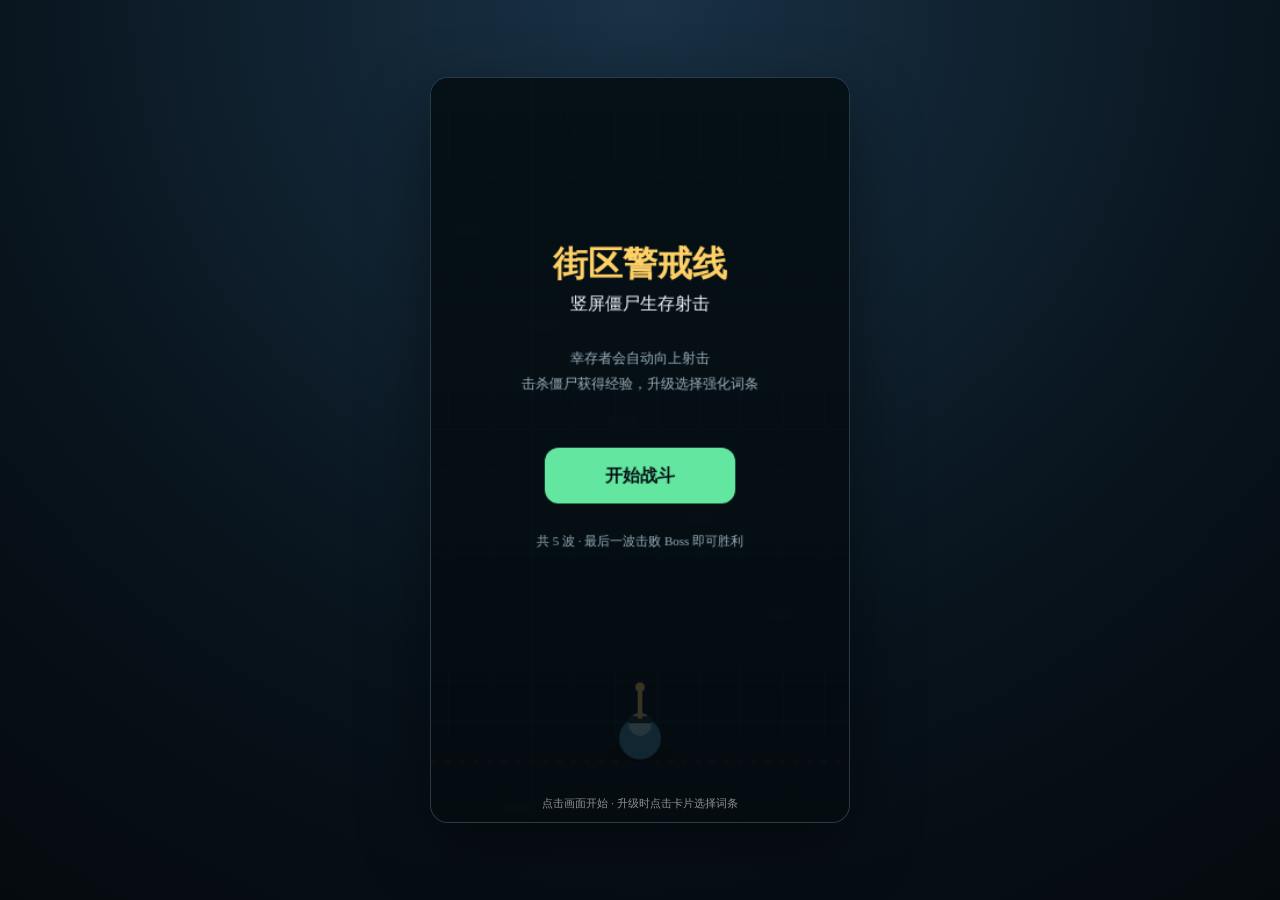
==== index.html @ 28d31ecd "feat: add playable zombie survival prototype" ====
<!doctype html>
<html lang="zh-CN">
<head>
  <meta charset="UTF-8" />
  <meta name="viewport" content="width=device-width, initial-scale=1, maximum-scale=1, user-scalable=no" />
  <title>街区警戒线 · 僵尸生存射击</title>
  <style>
    :root { color-scheme: dark; font-family: "Segoe UI", "Microsoft YaHei", sans-serif; }
    * { box-sizing: border-box; }
    body {
      margin: 0; min-height: 100vh; display: grid; place-items: center; overflow: hidden;
      background: radial-gradient(circle at 50% 0%, #193246 0%, #08131c 62%, #050a0e 100%);
      color: #f4f8fb;
    }
    #game-shell { position: relative; width: min(100vw, 56.25vh); height: min(100vh, 177.7778vw); max-width: 420px; max-height: 746px; }
    canvas { display: block; width: 100%; height: 100%; border: 1px solid rgba(255,255,255,.12); border-radius: 18px; background: #0b202c; box-shadow: 0 24px 70px rgba(0,0,0,.45); touch-action: none; }
    #start-hint { position: absolute; inset: auto 0 12px; text-align: center; color: rgba(255,255,255,.55); font-size: 11px; pointer-events: none; }
  </style>
</head>
<body>
  <main id="game-shell">
    <canvas id="game" width="360" height="640" aria-label="街区警戒线游戏画面"></canvas>
    <div id="start-hint">点击画面开始 · 升级时点击卡片选择词条</div>
  </main>
  <script>
    "use strict";
    const canvas = document.getElementById("game");
    const ctx = canvas.getContext("2d");
    const W = canvas.width, H = canvas.height;
    const TAU = Math.PI * 2;

    const COLORS = { bg: "#0b202c", text: "#f4f8fb", muted: "#9ab0bc", green: "#63e6a0", yellow: "#ffd166", red: "#ff6b6b", cyan: "#68d8ff", purple: "#c9a1ff" };
    const enemyInfo = {
      normal: { name: "普通僵尸", hp: 28, speed: 25, radius: 14, damage: 10, xp: 8, color: "#6eaa7b", accent: "#b1e4a0" },
      runner: { name: "快跑僵尸", hp: 16, speed: 52, radius: 11, damage: 7, xp: 7, color: "#e5a052", accent: "#ffe0a7" },
      bucket: { name: "铁桶僵尸", hp: 82, speed: 15, radius: 17, damage: 16, xp: 18, color: "#8290a2", accent: "#d6e0ea" },
      boss: { name: "尸潮领主", hp: 900, speed: 12, radius: 34, damage: 24, xp: 100, color: "#9d5264", accent: "#ffb0bc" }
    };

    const traits = [
      { id: "damage", name: "增伤", rarity: "普通", max: 5, icon: "✦", desc: "子弹伤害 +25%", apply: p => p.damage *= 1.25 },
      { id: "burst", name: "连发", rarity: "普通", max: 3, icon: "➤", desc: "每次多发射 1 枚子弹", apply: p => p.burst += 1 },
      { id: "firerate", name: "射速", rarity: "普通", max: 5, icon: "⚡", desc: "射击间隔 -15%", apply: p => p.fireInterval *= .85 },
      { id: "spread", name: "齐射", rarity: "稀有", max: 3, icon: "✣", desc: "左右各增加 1 条弹道", apply: p => p.spread += 1 },
      { id: "pierce", name: "穿透", rarity: "稀有", max: 4, icon: "↠", desc: "子弹额外穿透 1 个敌人", apply: p => p.pierce += 1 },
      { id: "caliber", name: "大口径", rarity: "稀有", max: 3, icon: "●", desc: "子弹更大，伤害 +15%", apply: p => { p.bulletRadius += 2; p.damage *= 1.15; } },
      { id: "crit", name: "暴击", rarity: "普通", max: 5, icon: "♦", desc: "暴击率 +12%", apply: p => p.crit += .12 },
      { id: "weakpoint", name: "弱点打击", rarity: "稀有", max: 3, icon: "☄", desc: "暴击伤害 +50%", apply: p => p.critDamage += .5 },
      { id: "burn", name: "燃烧弹", rarity: "稀有", max: 3, icon: "♨", desc: "命中后附加持续伤害", apply: p => p.burn += 1 },
      { id: "freeze", name: "冰冻弹", rarity: "稀有", max: 3, icon: "❄", desc: "命中后减速 12%", apply: p => p.freeze += .12 }
    ];

    const wavePlans = [
      { total: 12, interval: .72, mix: ["normal"] },
      { total: 18, interval: .65, mix: ["normal", "runner", "normal"] },
      { total: 20, interval: .62, mix: ["normal", "bucket", "runner"] },
      { total: 26, interval: .54, mix: ["normal", "runner", "bucket", "normal"] },
      { total: 28, interval: .5, mix: ["normal", "runner", "bucket", "runner"], boss: true }
    ];

    let state = "menu", lastTime = 0, raf = 0, upgradeCards = [], particles = [], texts = [];
    let player, bullets, enemies, game;

    function resetGame() {
      player = { x: W / 2, y: H - 76, maxHp: 100, hp: 100, damage: 18, fireInterval: .52, fireTimer: .05, burst: 0, spread: 0, pierce: 0, bulletRadius: 4, crit: .08, critDamage: 1.5, burn: 0, freeze: 0, level: 1, xp: 0, nextXp: 50, traits: {} };
      bullets = []; enemies = []; particles = []; texts = [];
      game = { elapsed: 0, wave: 1, spawnCount: 0, spawnTimer: .25, bossSpawned: false, wavePause: 0, kills: 0, message: "", messageTimer: 0 };
    }

    function startGame() { resetGame(); state = "playing"; document.getElementById("start-hint").style.display = "none"; }
    function restart() { startGame(); }

    function clamp(v, a, b) { return Math.max(a, Math.min(b, v)); }
    function rand(a, b) { return a + Math.random() * (b - a); }
    function choose(arr) { return arr[Math.floor(Math.random() * arr.length)]; }
    function formatTime(t) { const m = Math.floor(t / 60), s = Math.floor(t % 60); return `${String(m).padStart(2,"0")}:${String(s).padStart(2,"0")}`; }

    function spawnEnemy(type) {
      const info = enemyInfo[type];
      const e = { type, x: rand(22, W - 22), y: -info.radius - 8, hp: info.hp, maxHp: info.hp, slow: 0, burn: 0, hitFlash: 0, attackTimer: 0, phase: 0 };
      if (type === "boss") e.x = W / 2;
      enemies.push(e);
    }

    function spawnWaveEnemy() {
      const plan = wavePlans[game.wave - 1];
      if (!plan || game.spawnCount >= plan.total) return;
      const type = choose(plan.mix);
      spawnEnemy(type);
      game.spawnCount++;
      game.spawnTimer = plan.interval * rand(.7, 1.15);
    }

    function fire() {
      const count = 1 + player.burst, lanes = 1 + player.spread * 2;
      for (let b = 0; b < count; b++) {
        for (let lane = 0; lane < lanes; lane++) {
          const angle = lanes === 1 ? -Math.PI / 2 : -Math.PI / 2 + (lane - (lanes - 1) / 2) * .18;
          const critical = Math.random() < player.crit;
          bullets.push({ x: player.x + (b - (count - 1) / 2) * 8, y: player.y - 21, vx: Math.cos(angle) * 300, vy: Math.sin(angle) * 300, damage: player.damage * (critical ? player.critDamage : 1), critical, radius: player.bulletRadius, pierce: player.pierce });
        }
      }
      player.fireTimer = player.fireInterval;
      for (let i = 0; i < 3; i++) particles.push({ x: player.x + rand(-5,5), y: player.y - 25, vx: rand(-20,20), vy: rand(-65,-25), life: .18, maxLife: .18, color: COLORS.yellow, size: rand(2,4) });
    }

    function gainXp(amount) {
      if (player.level >= 10) return;
      player.xp += amount;
      while (player.xp >= player.nextXp && player.level < 10) {
        player.xp -= player.nextXp; player.level++; player.nextXp = Math.floor(player.nextXp * 1.22 + 10);
        state = "upgrade"; upgradeCards = rollTraits();
        break;
      }
    }

    function rollTraits() {
      const available = traits.filter(t => (player.traits[t.id] || 0) < t.max);
      const pool = available.slice();
      const cards = [];
      while (pool.length && cards.length < 3) cards.push(pool.splice(Math.floor(Math.random() * pool.length), 1)[0]);
      return cards;
    }

    function chooseTrait(index) {
      if (state !== "upgrade" || !upgradeCards[index]) return;
      const trait = upgradeCards[index];
      player.traits[trait.id] = (player.traits[trait.id] || 0) + 1;
      trait.apply(player);
      addText(player.x, player.y - 38, `${trait.name} Lv.${player.traits[trait.id]}`, COLORS.green);
      state = "playing";
    }

    function killEnemy(index) {
      const e = enemies[index], info = enemyInfo[e.type];
      game.kills++;
      gainXp(info.xp);
      addText(e.x, e.y, `+${info.xp} XP`, COLORS.yellow);
      burst(e.x, e.y, e.type === "boss" ? 24 : 8, info.accent);
      if (e.type === "boss") { state = "victory"; game.message = "街区安全"; }
      enemies.splice(index, 1);
    }

    function damageEnemy(e, amount, bullet) {
      e.hp -= amount; e.hitFlash = .08;
      if (player.burn) e.burn = Math.max(e.burn, 1.5 + player.burn * .4);
      if (player.freeze) e.slow = Math.max(e.slow, 1.2 + player.freeze * .25);
      addText(e.x + rand(-5,5), e.y - eInfoRadius(e), bullet.critical ? `${Math.ceil(amount)} 暴击` : `${Math.ceil(amount)}`, bullet.critical ? COLORS.yellow : COLORS.text);
    }
    function eInfoRadius(e) { return enemyInfo[e.type].radius; }

    function update(dt) {
      if (state !== "playing") return;
      game.elapsed += dt;
      if (game.messageTimer > 0) game.messageTimer -= dt;
      const plan = wavePlans[game.wave - 1];
      if (plan) {
        game.spawnTimer -= dt;
        if (game.spawnTimer <= 0) spawnWaveEnemy();
        if (plan.boss && !game.bossSpawned && game.spawnCount >= plan.total && enemies.filter(e => e.type !== "boss").length < 8) { spawnEnemy("boss"); game.bossSpawned = true; game.message = "尸潮领主出现！"; game.messageTimer = 2.6; }
      }
      player.fireTimer -= dt; if (player.fireTimer <= 0) fire();

      for (let i = bullets.length - 1; i >= 0; i--) {
        const b = bullets[i]; b.x += b.vx * dt; b.y += b.vy * dt;
        let removed = b.y < -20 || b.x < -20 || b.x > W + 20;
        for (let j = enemies.length - 1; j >= 0 && !removed; j--) {
          const e = enemies[j], r = enemyInfo[e.type].radius + b.radius;
          if ((b.x-e.x)**2 + (b.y-e.y)**2 < r*r) {
            damageEnemy(e, b.damage, b); b.pierce--;
            if (e.hp <= 0) killEnemy(j);
            if (b.pierce < 0) removed = true;
          }
        }
        if (removed) bullets.splice(i, 1);
      }

      for (let i = enemies.length - 1; i >= 0; i--) {
        const e = enemies[i], info = enemyInfo[e.type];
        e.hitFlash = Math.max(0, e.hitFlash - dt); e.attackTimer -= dt;
        if (e.burn > 0) { e.burn -= dt; e.hp -= (10 + player.burn * 3) * dt; if (e.hp <= 0) { killEnemy(i); continue; } }
        e.slow = Math.max(0, e.slow - dt);
        const speed = info.speed * (e.slow > 0 ? .58 : 1) * (e.type === "boss" && e.hp < e.maxHp * .5 ? 1.5 : 1);
        const dx = player.x - e.x, dy = player.y - e.y, d = Math.hypot(dx,dy) || 1;
        if (d > info.radius + 19) { e.x += dx / d * speed * dt; e.y += dy / d * speed * dt; }
        else if (e.attackTimer <= 0) { player.hp -= info.damage; e.attackTimer = e.type === "boss" ? .65 : 1.0; burst(player.x, player.y, 4, COLORS.red); addText(player.x, player.y - 25, `-${info.damage}`, COLORS.red); if (player.hp <= 0) { player.hp = 0; state = "defeat"; } }
      }
      updateEffects(dt);
      if (state === "playing" && plan && game.spawnCount >= plan.total && enemies.length === 0 && (!plan.boss || game.bossSpawned)) {
        if (game.wave >= wavePlans.length) state = "victory";
        else { game.wave++; game.spawnCount = 0; game.spawnTimer = 1.4; game.bossSpawned = false; game.message = `第 ${game.wave} 波`; game.messageTimer = 1.8; }
      }
    }

    function burst(x, y, count, color) { for (let i=0;i<count;i++) { const a=rand(0,TAU), s=rand(25,105); particles.push({x,y,vx:Math.cos(a)*s,vy:Math.sin(a)*s,life:rand(.25,.65),maxLife:.65,color,size:rand(1.5,4)}); } }
    function addText(x,y,text,color) { texts.push({x,y,text,color,life:1}); }
    function updateEffects(dt) { for (const p of particles) { p.x += p.vx*dt; p.y += p.vy*dt; p.vy += 35*dt; p.life -= dt; } particles = particles.filter(p=>p.life>0); for (const t of texts) { t.y -= 24*dt; t.life -= dt; } texts = texts.filter(t=>t.life>0); }

    function draw() {
      drawBackground(); drawEnemies(); drawBullets(); drawPlayer(); drawEffects(); drawHud();
      if (state === "menu") drawMenu();
      if (state === "upgrade") drawUpgrade();
      if (state === "victory" || state === "defeat") drawResult();
    }

    function drawBackground() {
      const grad = ctx.createLinearGradient(0,0,0,H); grad.addColorStop(0,"#102d3b"); grad.addColorStop(1,"#08151d"); ctx.fillStyle=grad; ctx.fillRect(0,0,W,H);
      ctx.strokeStyle="rgba(153,205,218,.07)"; ctx.lineWidth=1;
      for(let x=15;x<W;x+=36){ctx.beginPath();ctx.moveTo(x,0);ctx.lineTo(x,H);ctx.stroke();}
      for(let y=86;y<H;y+=36){ctx.beginPath();ctx.moveTo(0,y);ctx.lineTo(W,y);ctx.stroke();}
      ctx.fillStyle="rgba(255,255,255,.025)"; for(let i=0;i<7;i++) ctx.fillRect((i*67+18)%W, 125+(i*83)%H, 26, 10);
      const lineY = player ? player.y + 24 : H-52; ctx.strokeStyle="rgba(255,107,107,.3)"; ctx.setLineDash([5,7]); ctx.beginPath();ctx.moveTo(0,lineY);ctx.lineTo(W,lineY);ctx.stroke();ctx.setLineDash([]);
    }
    function drawPlayer() {
      if (!player) return; const x=player.x,y=player.y;
      ctx.save(); ctx.translate(x,y); ctx.fillStyle="rgba(0,0,0,.3)"; ctx.beginPath();ctx.ellipse(0,17,29,8,0,0,TAU);ctx.fill();
      ctx.fillStyle="#4a8fb4"; ctx.beginPath();ctx.arc(0,4,18,0,TAU);ctx.fill(); ctx.fillStyle="#a9d9eb";ctx.beginPath();ctx.arc(0,-8,10,0,TAU);ctx.fill();
      ctx.fillStyle="#253746";ctx.fillRect(-10,-15,20,6); ctx.fillStyle="#f7cc78";ctx.fillRect(-2,-38,4,25);ctx.fillStyle="#ffd166";ctx.beginPath();ctx.arc(0,-40,4,0,TAU);ctx.fill();
      ctx.restore();
    }
    function drawBullets() { for (const b of bullets) { ctx.fillStyle=b.critical?COLORS.yellow:COLORS.cyan; ctx.shadowColor=ctx.fillStyle;ctx.shadowBlur=8;ctx.beginPath();ctx.arc(b.x,b.y,b.radius,0,TAU);ctx.fill();ctx.shadowBlur=0; } }
    function drawEnemies() { for (const e of enemies) { const info=enemyInfo[e.type]; ctx.save();ctx.translate(e.x,e.y); if(e.hitFlash>0)ctx.globalAlpha=.45;
      ctx.fillStyle="rgba(0,0,0,.28)";ctx.beginPath();ctx.ellipse(0,info.radius*.82,info.radius*1.1,info.radius*.38,0,0,TAU);ctx.fill();
      ctx.fillStyle=info.color;ctx.beginPath();ctx.arc(0,0,info.radius,0,TAU);ctx.fill();ctx.fillStyle=info.accent;ctx.beginPath();ctx.arc(-info.radius*.3,-info.radius*.22,info.radius*.18,0,TAU);ctx.arc(info.radius*.3,-info.radius*.22,info.radius*.18,0,TAU);ctx.fill();
      ctx.fillStyle="#17252b";ctx.beginPath();ctx.arc(-info.radius*.3,-info.radius*.22,info.radius*.08,0,TAU);ctx.arc(info.radius*.3,-info.radius*.22,info.radius*.08,0,TAU);ctx.fill();
      if(e.type==="bucket"){ctx.fillStyle="#4f6272";ctx.fillRect(-info.radius*.7,-info.radius*1.1,info.radius*1.4,info.radius*.42);}
      if(e.type==="boss"){ctx.strokeStyle=COLORS.red;ctx.lineWidth=3;ctx.beginPath();ctx.arc(0,0,info.radius+4,0,TAU);ctx.stroke();}
      ctx.restore();
      if(e.type!=="boss"){ctx.fillStyle="rgba(0,0,0,.45)";ctx.fillRect(e.x-info.radius,e.y-info.radius-8,info.radius*2,3);ctx.fillStyle=COLORS.green;ctx.fillRect(e.x-info.radius,e.y-info.radius-8,info.radius*2*clamp(e.hp/e.maxHp,0,1),3);}
    } }
    function drawEffects(){ for(const p of particles){ctx.globalAlpha=clamp(p.life/p.maxLife,0,1);ctx.fillStyle=p.color;ctx.beginPath();ctx.arc(p.x,p.y,p.size,0,TAU);ctx.fill();} ctx.globalAlpha=1; for(const t of texts){ctx.globalAlpha=clamp(t.life,0,1);ctx.fillStyle=t.color;ctx.font="bold 11px Segoe UI, Microsoft YaHei";ctx.textAlign="center";ctx.fillText(t.text,t.x,t.y);}ctx.globalAlpha=1; }

    function roundedRect(x,y,w,h,r,fill,stroke){ctx.beginPath();ctx.roundRect(x,y,w,h,r);if(fill){ctx.fillStyle=fill;ctx.fill();}if(stroke){ctx.strokeStyle=stroke;ctx.stroke();}}
    function drawHud(){ if(!player || state==="menu") return; ctx.textAlign="left";ctx.fillStyle=COLORS.text;ctx.font="bold 13px Segoe UI, Microsoft YaHei";ctx.fillText(`生命 ${Math.ceil(player.hp)} / ${player.maxHp}`,16,25);ctx.textAlign="right";ctx.fillText(`第 ${game.wave} / ${wavePlans.length} 波`,W-16,25);
      roundedRect(16,34,150,8,4,"rgba(255,255,255,.16)");roundedRect(16,34,150*clamp(player.hp/player.maxHp,0,1),8,4,COLORS.red);
      ctx.textAlign="center";ctx.fillStyle=COLORS.text;ctx.font="bold 11px Segoe UI, Microsoft YaHei";ctx.fillText(`等级 ${player.level}${player.level>=10?" · MAX":""}`,W/2,25);
      roundedRect(16,49,W-32,7,4,"rgba(255,255,255,.12)");roundedRect(16,49,(W-32)*clamp(player.xp/player.nextXp,0,1),7,4,COLORS.cyan);ctx.fillStyle=COLORS.muted;ctx.font="10px Segoe UI, Microsoft YaHei";ctx.fillText(`${player.level>=10?"经验已满":"经验 " + Math.floor(player.xp)+" / "+player.nextXp}`,W/2,68);
      const alive=enemies.length;ctx.textAlign="left";ctx.fillStyle=COLORS.muted;ctx.fillText(`击杀 ${game.kills}`,16,88);ctx.textAlign="right";ctx.fillText(`场上 ${alive}`,W-16,88);
      if(game.messageTimer>0){ctx.textAlign="center";ctx.font="bold 18px Segoe UI, Microsoft YaHei";ctx.fillStyle=COLORS.yellow;ctx.fillText(game.message,W/2,125);}
      if(enemies.some(e=>e.type==="boss")){const b=enemies.find(e=>e.type==="boss");ctx.fillStyle=COLORS.text;ctx.textAlign="center";ctx.font="bold 11px Segoe UI, Microsoft YaHei";ctx.fillText("尸潮领主",W/2,104);roundedRect(44,110,W-88,9,5,"rgba(0,0,0,.45)");roundedRect(44,110,(W-88)*clamp(b.hp/b.maxHp,0,1),9,5,COLORS.red);}
    }

    function overlay(){ctx.fillStyle="rgba(3,9,13,.78)";ctx.fillRect(0,0,W,H);}
    function drawMenu(){overlay();ctx.textAlign="center";ctx.fillStyle=COLORS.yellow;ctx.font="bold 30px Segoe UI, Microsoft YaHei";ctx.fillText("街区警戒线",W/2,170);ctx.fillStyle=COLORS.text;ctx.font="15px Segoe UI, Microsoft YaHei";ctx.fillText("竖屏僵尸生存射击",W/2,199);ctx.fillStyle=COLORS.muted;ctx.font="12px Segoe UI, Microsoft YaHei";ctx.fillText("幸存者会自动向上射击",W/2,245);ctx.fillText("击杀僵尸获得经验，升级选择强化词条",W/2,267);button(W/2-82,318,164,48,"开始战斗",COLORS.green);ctx.fillStyle=COLORS.muted;ctx.font="11px Segoe UI, Microsoft YaHei";ctx.fillText("共 5 波 · 最后一波击败 Boss 即可胜利",W/2,402);}
    function button(x,y,w,h,label,color){roundedRect(x,y,w,h,12,color);ctx.textAlign="center";ctx.fillStyle="#071217";ctx.font="bold 15px Segoe UI, Microsoft YaHei";ctx.fillText(label,x+w/2,y+h/2+5);}
    function drawUpgrade(){overlay();ctx.textAlign="center";ctx.fillStyle=COLORS.yellow;ctx.font="bold 25px Segoe UI, Microsoft YaHei";ctx.fillText("等级提升！",W/2,112);ctx.fillStyle=COLORS.text;ctx.font="12px Segoe UI, Microsoft YaHei";ctx.fillText("选择一项强化，战斗将继续",W/2,137);
      const cardW=98,gap=8,start=(W-cardW*3-gap*2)/2; upgradeCards.forEach((t,i)=>{const x=start+i*(cardW+gap),y=190,lv=player.traits[t.id]||0;roundedRect(x,y,cardW,218,14,"#163343","rgba(165,219,232,.25)");ctx.fillStyle=t.rarity==="稀有"?COLORS.purple:COLORS.cyan;ctx.font="bold 31px Segoe UI, Microsoft YaHei";ctx.fillText(t.icon,x+cardW/2,y+50);ctx.fillStyle=COLORS.text;ctx.font="bold 14px Segoe UI, Microsoft YaHei";ctx.fillText(t.name,x+cardW/2,y+82);ctx.fillStyle=t.rarity==="稀有"?COLORS.purple:COLORS.green;ctx.font="bold 11px Segoe UI, Microsoft YaHei";ctx.fillText(`${t.rarity} · Lv.${lv+1}/${t.max}`,x+cardW/2,y+104);ctx.fillStyle=COLORS.muted;ctx.font="11px Segoe UI, Microsoft YaHei";wrapText(t.desc,x+cardW/2,y+135,78,16);roundedRect(x+17,y+181,64,27,8,"#24546a");ctx.fillStyle=COLORS.text;ctx.font="bold 11px Segoe UI, Microsoft YaHei";ctx.fillText("选择",x+cardW/2,y+199);});
    }
    function wrapText(text,x,y,maxWidth,lineHeight){const words=[...text];let line="",lines=[];for(const char of words){if(ctx.measureText(line+char).width>maxWidth){lines.push(line);line=char;}else line+=char;}if(line)lines.push(line);lines.slice(0,3).forEach((l,i)=>ctx.fillText(l,x,y+i*lineHeight));}
    function drawResult(){overlay();ctx.textAlign="center";const win=state==="victory";ctx.fillStyle=win?COLORS.green:COLORS.red;ctx.font="bold 31px Segoe UI, Microsoft YaHei";ctx.fillText(win?"关卡胜利":"战斗失败",W/2,175);ctx.fillStyle=COLORS.text;ctx.font="15px Segoe UI, Microsoft YaHei";ctx.fillText(win?"你守住了街区警戒线":"尸潮突破了防线",W/2,207);ctx.fillStyle=COLORS.muted;ctx.font="13px Segoe UI, Microsoft YaHei";ctx.fillText(`用时 ${formatTime(game.elapsed)}  ·  击杀 ${game.kills}  ·  等级 ${player.level}`,W/2,258);button(W/2-82,315,164,48,"重新开始",win?COLORS.green:COLORS.yellow);}

    function pointerPosition(ev){const r=canvas.getBoundingClientRect();return {x:(ev.clientX-r.left)*W/r.width,y:(ev.clientY-r.top)*H/r.height};}
    canvas.addEventListener("pointerdown", ev=>{ev.preventDefault();const p=pointerPosition(ev);
      if(state==="menu"){if(p.x>W/2-100&&p.x<W/2+100&&p.y>290&&p.y<390)startGame();return;}
      if(state==="upgrade"){const cardW=98,gap=8,start=(W-cardW*3-gap*2)/2;for(let i=0;i<3;i++){const x=start+i*(cardW+gap);if(p.x>=x&&p.x<=x+cardW&&p.y>=175&&p.y<=430){chooseTrait(i);return;}}return;}
      if(state==="victory"||state==="defeat"){if(p.x>W/2-105&&p.x<W/2+105&&p.y>290&&p.y<390)restart();}
    });

    function loop(time){const dt=Math.min(.033,(time-lastTime)/1000||0);lastTime=time;update(dt);draw();raf=requestAnimationFrame(loop);}
    resetGame(); requestAnimationFrame(loop);
  </script>
</body>
</html>
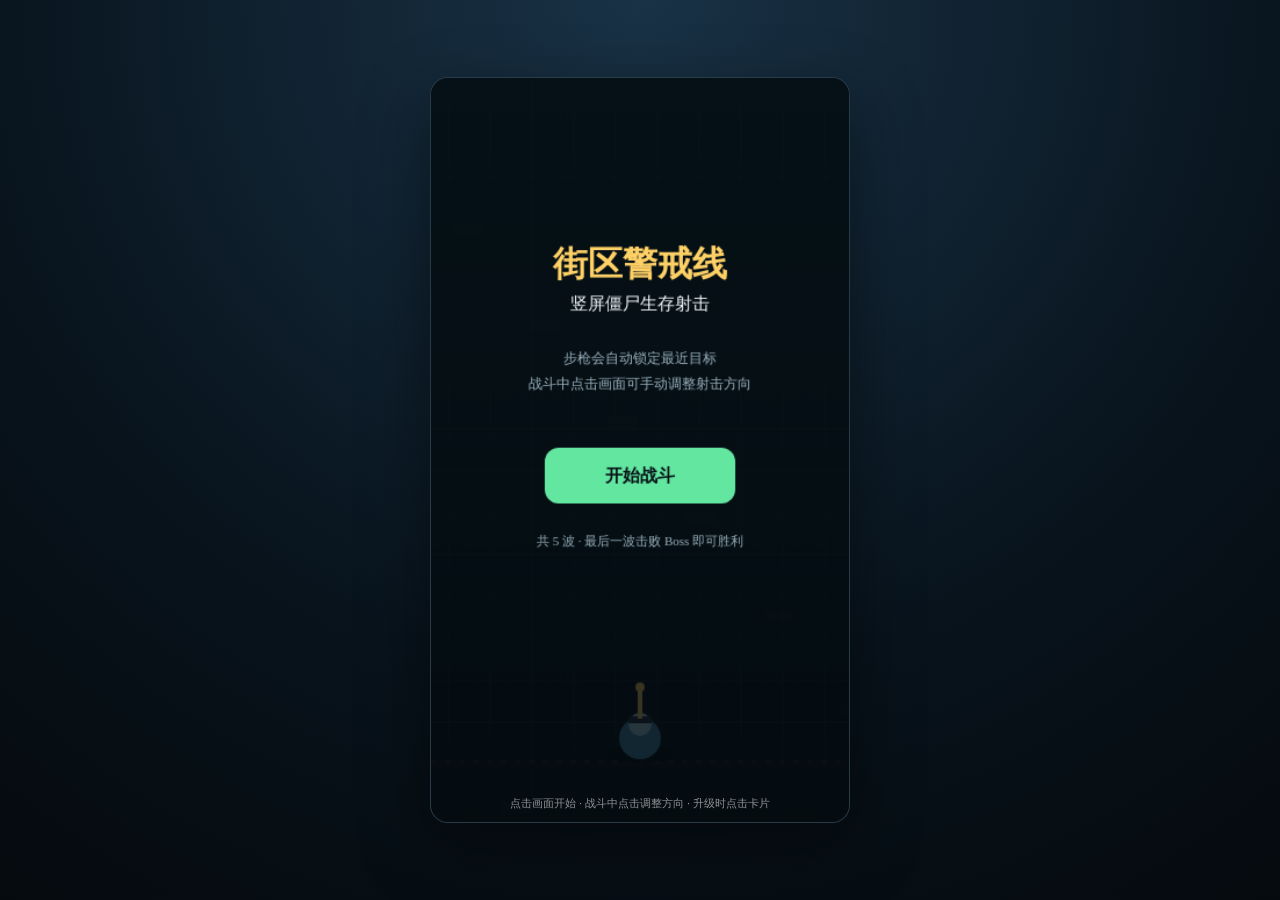
==== commit e23efb49: "feat: add auto aim and straight zombie movement" ====
--- a/index.html
+++ b/index.html
@@ -20,7 +20,7 @@
 <body>
   <main id="game-shell">
     <canvas id="game" width="360" height="640" aria-label="街区警戒线游戏画面"></canvas>
-    <div id="start-hint">点击画面开始 · 升级时点击卡片选择词条</div>
+    <div id="start-hint">点击画面开始 · 战斗中点击调整方向 · 升级时点击卡片</div>
   </main>
   <script>
     "use strict";
@@ -62,7 +62,7 @@
     let player, bullets, enemies, game;
 
     function resetGame() {
-      player = { x: W / 2, y: H - 76, maxHp: 100, hp: 100, damage: 18, fireInterval: .52, fireTimer: .05, burst: 0, spread: 0, pierce: 0, bulletRadius: 4, crit: .08, critDamage: 1.5, burn: 0, freeze: 0, level: 1, xp: 0, nextXp: 50, traits: {} };
+      player = { x: W / 2, y: H - 76, aimAngle: -Math.PI / 2, manualAimTimer: 0, maxHp: 100, hp: 100, damage: 18, fireInterval: .52, fireTimer: .05, burst: 0, spread: 0, pierce: 0, bulletRadius: 4, crit: .08, critDamage: 1.5, burn: 0, freeze: 0, level: 1, xp: 0, nextXp: 50, traits: {} };
       bullets = []; enemies = []; particles = []; texts = [];
       game = { elapsed: 0, wave: 1, spawnCount: 0, spawnTimer: .25, bossSpawned: false, wavePause: 0, kills: 0, message: "", messageTimer: 0 };
     }
@@ -91,11 +91,29 @@
       game.spawnTimer = plan.interval * rand(.7, 1.15);
     }
 
+    function updateAim(dt) {
+      if (player.manualAimTimer > 0) { player.manualAimTimer -= dt; return; }
+      let target = null, bestDistance = Infinity;
+      for (const e of enemies) {
+        if (e.y > player.y + 40) continue;
+        const distance = (e.x - player.x) ** 2 + (e.y - player.y) ** 2;
+        if (distance < bestDistance) { bestDistance = distance; target = e; }
+      }
+      player.aimAngle = target ? Math.atan2(target.y - player.y, target.x - player.x) : -Math.PI / 2;
+    }
+
+    function setManualAim(x, y) {
+      const dx = x - player.x, dy = y - player.y;
+      if (dx * dx + dy * dy < 16) return;
+      player.aimAngle = Math.atan2(dy, dx);
+      player.manualAimTimer = 2.5;
+      game.message = "手动瞄准"; game.messageTimer = .7;
+    }
     function fire() {
       const count = 1 + player.burst, lanes = 1 + player.spread * 2;
       for (let b = 0; b < count; b++) {
         for (let lane = 0; lane < lanes; lane++) {
-          const angle = lanes === 1 ? -Math.PI / 2 : -Math.PI / 2 + (lane - (lanes - 1) / 2) * .18;
+          const angle = player.aimAngle + (lanes === 1 ? 0 : (lane - (lanes - 1) / 2) * .18);
           const critical = Math.random() < player.crit;
           bullets.push({ x: player.x + (b - (count - 1) / 2) * 8, y: player.y - 21, vx: Math.cos(angle) * 300, vy: Math.sin(angle) * 300, damage: player.damage * (critical ? player.critDamage : 1), critical, radius: player.bulletRadius, pierce: player.pierce });
         }
@@ -159,6 +177,7 @@
         if (game.spawnTimer <= 0) spawnWaveEnemy();
         if (plan.boss && !game.bossSpawned && game.spawnCount >= plan.total && enemies.filter(e => e.type !== "boss").length < 8) { spawnEnemy("boss"); game.bossSpawned = true; game.message = "尸潮领主出现！"; game.messageTimer = 2.6; }
       }
+      updateAim(dt);
       player.fireTimer -= dt; if (player.fireTimer <= 0) fire();
 
       for (let i = bullets.length - 1; i >= 0; i--) {
@@ -181,9 +200,15 @@
         if (e.burn > 0) { e.burn -= dt; e.hp -= (10 + player.burn * 3) * dt; if (e.hp <= 0) { killEnemy(i); continue; } }
         e.slow = Math.max(0, e.slow - dt);
         const speed = info.speed * (e.slow > 0 ? .58 : 1) * (e.type === "boss" && e.hp < e.maxHp * .5 ? 1.5 : 1);
-        const dx = player.x - e.x, dy = player.y - e.y, d = Math.hypot(dx,dy) || 1;
-        if (d > info.radius + 19) { e.x += dx / d * speed * dt; e.y += dy / d * speed * dt; }
-        else if (e.attackTimer <= 0) { player.hp -= info.damage; e.attackTimer = e.type === "boss" ? .65 : 1.0; burst(player.x, player.y, 4, COLORS.red); addText(player.x, player.y - 25, `-${info.damage}`, COLORS.red); if (player.hp <= 0) { player.hp = 0; state = "defeat"; } }
+        const attackY = player.y - info.radius - 19;
+        const inPlayerLane = Math.abs(e.x - player.x) <= info.radius + 19;
+        if (inPlayerLane && e.y >= attackY) {
+          e.y = attackY;
+          if (e.attackTimer <= 0) { player.hp -= info.damage; e.attackTimer = e.type === "boss" ? .65 : 1.0; burst(player.x, player.y, 4, COLORS.red); addText(player.x, player.y - 25, `-${info.damage}`, COLORS.red); if (player.hp <= 0) { player.hp = 0; state = "defeat"; } }
+        } else {
+          e.y += speed * dt;
+          if (e.y > H + info.radius + 24) { enemies.splice(i, 1); continue; }
+        }
       }
       updateEffects(dt);
       if (state === "playing" && plan && game.spawnCount >= plan.total && enemies.length === 0 && (!plan.boss || game.bossSpawned)) {
@@ -215,7 +240,7 @@
       if (!player) return; const x=player.x,y=player.y;
       ctx.save(); ctx.translate(x,y); ctx.fillStyle="rgba(0,0,0,.3)"; ctx.beginPath();ctx.ellipse(0,17,29,8,0,0,TAU);ctx.fill();
       ctx.fillStyle="#4a8fb4"; ctx.beginPath();ctx.arc(0,4,18,0,TAU);ctx.fill(); ctx.fillStyle="#a9d9eb";ctx.beginPath();ctx.arc(0,-8,10,0,TAU);ctx.fill();
-      ctx.fillStyle="#253746";ctx.fillRect(-10,-15,20,6); ctx.fillStyle="#f7cc78";ctx.fillRect(-2,-38,4,25);ctx.fillStyle="#ffd166";ctx.beginPath();ctx.arc(0,-40,4,0,TAU);ctx.fill();
+      ctx.fillStyle="#253746";ctx.fillRect(-10,-15,20,6); ctx.save();ctx.rotate(player.aimAngle + Math.PI / 2);ctx.fillStyle="#f7cc78";ctx.fillRect(-2,-38,4,25);ctx.fillStyle="#ffd166";ctx.beginPath();ctx.arc(0,-40,4,0,TAU);ctx.fill();ctx.restore();
       ctx.restore();
     }
     function drawBullets() { for (const b of bullets) { ctx.fillStyle=b.critical?COLORS.yellow:COLORS.cyan; ctx.shadowColor=ctx.fillStyle;ctx.shadowBlur=8;ctx.beginPath();ctx.arc(b.x,b.y,b.radius,0,TAU);ctx.fill();ctx.shadowBlur=0; } }
@@ -241,7 +266,7 @@
     }
 
     function overlay(){ctx.fillStyle="rgba(3,9,13,.78)";ctx.fillRect(0,0,W,H);}
-    function drawMenu(){overlay();ctx.textAlign="center";ctx.fillStyle=COLORS.yellow;ctx.font="bold 30px Segoe UI, Microsoft YaHei";ctx.fillText("街区警戒线",W/2,170);ctx.fillStyle=COLORS.text;ctx.font="15px Segoe UI, Microsoft YaHei";ctx.fillText("竖屏僵尸生存射击",W/2,199);ctx.fillStyle=COLORS.muted;ctx.font="12px Segoe UI, Microsoft YaHei";ctx.fillText("幸存者会自动向上射击",W/2,245);ctx.fillText("击杀僵尸获得经验，升级选择强化词条",W/2,267);button(W/2-82,318,164,48,"开始战斗",COLORS.green);ctx.fillStyle=COLORS.muted;ctx.font="11px Segoe UI, Microsoft YaHei";ctx.fillText("共 5 波 · 最后一波击败 Boss 即可胜利",W/2,402);}
+    function drawMenu(){overlay();ctx.textAlign="center";ctx.fillStyle=COLORS.yellow;ctx.font="bold 30px Segoe UI, Microsoft YaHei";ctx.fillText("街区警戒线",W/2,170);ctx.fillStyle=COLORS.text;ctx.font="15px Segoe UI, Microsoft YaHei";ctx.fillText("竖屏僵尸生存射击",W/2,199);ctx.fillStyle=COLORS.muted;ctx.font="12px Segoe UI, Microsoft YaHei";ctx.fillText("步枪会自动锁定最近目标",W/2,245);ctx.fillText("战斗中点击画面可手动调整射击方向",W/2,267);button(W/2-82,318,164,48,"开始战斗",COLORS.green);ctx.fillStyle=COLORS.muted;ctx.font="11px Segoe UI, Microsoft YaHei";ctx.fillText("共 5 波 · 最后一波击败 Boss 即可胜利",W/2,402);}
     function button(x,y,w,h,label,color){roundedRect(x,y,w,h,12,color);ctx.textAlign="center";ctx.fillStyle="#071217";ctx.font="bold 15px Segoe UI, Microsoft YaHei";ctx.fillText(label,x+w/2,y+h/2+5);}
     function drawUpgrade(){overlay();ctx.textAlign="center";ctx.fillStyle=COLORS.yellow;ctx.font="bold 25px Segoe UI, Microsoft YaHei";ctx.fillText("等级提升！",W/2,112);ctx.fillStyle=COLORS.text;ctx.font="12px Segoe UI, Microsoft YaHei";ctx.fillText("选择一项强化，战斗将继续",W/2,137);
       const cardW=98,gap=8,start=(W-cardW*3-gap*2)/2; upgradeCards.forEach((t,i)=>{const x=start+i*(cardW+gap),y=190,lv=player.traits[t.id]||0;roundedRect(x,y,cardW,218,14,"#163343","rgba(165,219,232,.25)");ctx.fillStyle=t.rarity==="稀有"?COLORS.purple:COLORS.cyan;ctx.font="bold 31px Segoe UI, Microsoft YaHei";ctx.fillText(t.icon,x+cardW/2,y+50);ctx.fillStyle=COLORS.text;ctx.font="bold 14px Segoe UI, Microsoft YaHei";ctx.fillText(t.name,x+cardW/2,y+82);ctx.fillStyle=t.rarity==="稀有"?COLORS.purple:COLORS.green;ctx.font="bold 11px Segoe UI, Microsoft YaHei";ctx.fillText(`${t.rarity} · Lv.${lv+1}/${t.max}`,x+cardW/2,y+104);ctx.fillStyle=COLORS.muted;ctx.font="11px Segoe UI, Microsoft YaHei";wrapText(t.desc,x+cardW/2,y+135,78,16);roundedRect(x+17,y+181,64,27,8,"#24546a");ctx.fillStyle=COLORS.text;ctx.font="bold 11px Segoe UI, Microsoft YaHei";ctx.fillText("选择",x+cardW/2,y+199);});
@@ -253,7 +278,8 @@
     canvas.addEventListener("pointerdown", ev=>{ev.preventDefault();const p=pointerPosition(ev);
       if(state==="menu"){if(p.x>W/2-100&&p.x<W/2+100&&p.y>290&&p.y<390)startGame();return;}
       if(state==="upgrade"){const cardW=98,gap=8,start=(W-cardW*3-gap*2)/2;for(let i=0;i<3;i++){const x=start+i*(cardW+gap);if(p.x>=x&&p.x<=x+cardW&&p.y>=175&&p.y<=430){chooseTrait(i);return;}}return;}
-      if(state==="victory"||state==="defeat"){if(p.x>W/2-105&&p.x<W/2+105&&p.y>290&&p.y<390)restart();}
+      if(state==="victory"||state==="defeat"){if(p.x>W/2-105&&p.x<W/2+105&&p.y>290&&p.y<390)restart();return;}
+      if(state==="playing") setManualAim(p.x, p.y);
     });
 
     function loop(time){const dt=Math.min(.033,(time-lastTime)/1000||0);lastTime=time;update(dt);draw();raf=requestAnimationFrame(loop);}
@@ -261,3 +287,5 @@
   </script>
 </body>
 </html>
+
+
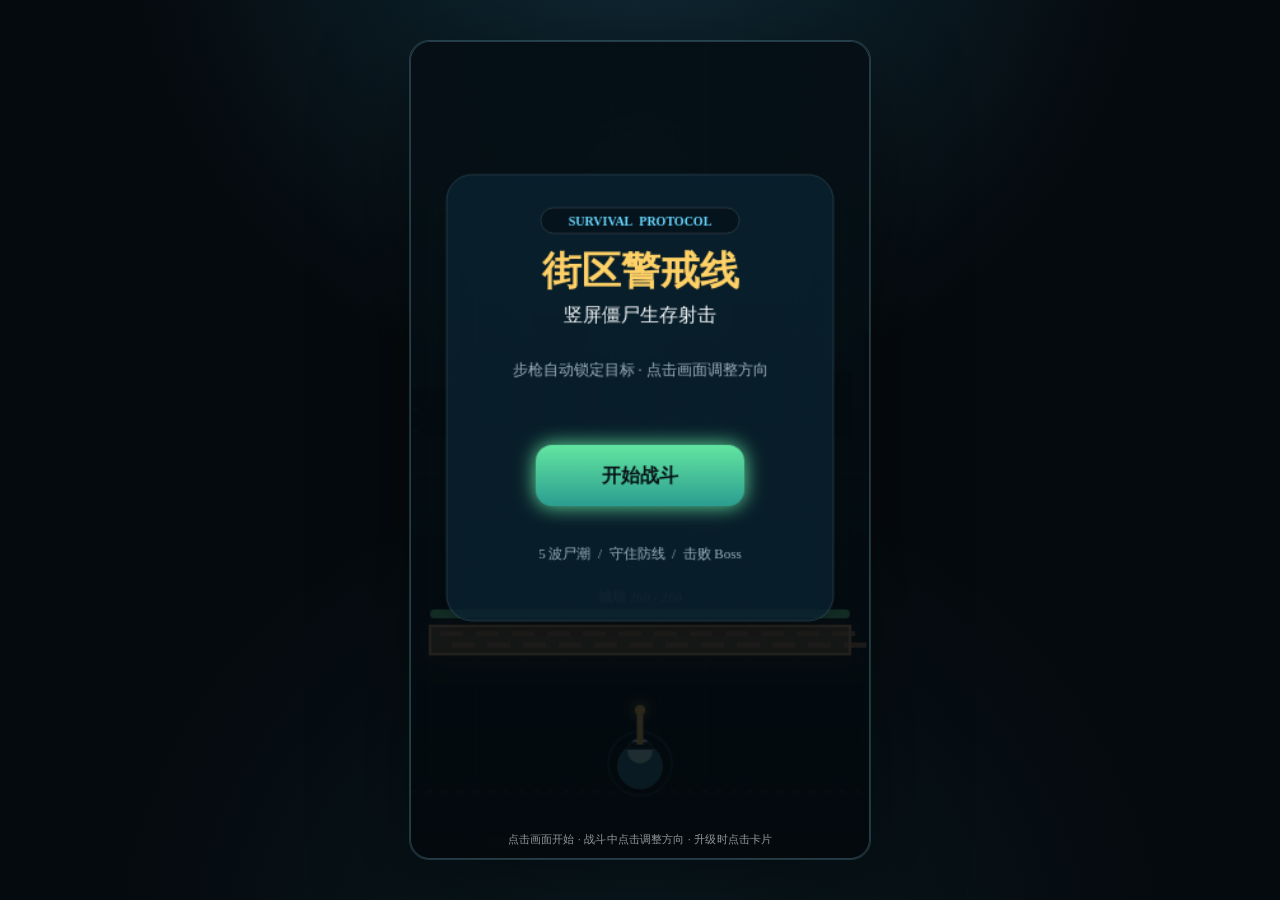
==== commit 8cfe15a3: "拆分了单个html文件,重新设计了项目结构,index.html为统一入口;美化了游戏界面" ====
--- a/index.html
+++ b/index.html
@@ -4,288 +4,21 @@
   <meta charset="UTF-8" />
   <meta name="viewport" content="width=device-width, initial-scale=1, maximum-scale=1, user-scalable=no" />
   <title>街区警戒线 · 僵尸生存射击</title>
-  <style>
-    :root { color-scheme: dark; font-family: "Segoe UI", "Microsoft YaHei", sans-serif; }
-    * { box-sizing: border-box; }
-    body {
-      margin: 0; min-height: 100vh; display: grid; place-items: center; overflow: hidden;
-      background: radial-gradient(circle at 50% 0%, #193246 0%, #08131c 62%, #050a0e 100%);
-      color: #f4f8fb;
-    }
-    #game-shell { position: relative; width: min(100vw, 56.25vh); height: min(100vh, 177.7778vw); max-width: 420px; max-height: 746px; }
-    canvas { display: block; width: 100%; height: 100%; border: 1px solid rgba(255,255,255,.12); border-radius: 18px; background: #0b202c; box-shadow: 0 24px 70px rgba(0,0,0,.45); touch-action: none; }
-    #start-hint { position: absolute; inset: auto 0 12px; text-align: center; color: rgba(255,255,255,.55); font-size: 11px; pointer-events: none; }
-  </style>
+  <link rel="stylesheet" href="styles/main.css" />
 </head>
 <body>
   <main id="game-shell">
     <canvas id="game" width="360" height="640" aria-label="街区警戒线游戏画面"></canvas>
     <div id="start-hint">点击画面开始 · 战斗中点击调整方向 · 升级时点击卡片</div>
   </main>
-  <script>
-    "use strict";
-    const canvas = document.getElementById("game");
-    const ctx = canvas.getContext("2d");
-    const W = canvas.width, H = canvas.height;
-    const TAU = Math.PI * 2;
-
-    const COLORS = { bg: "#0b202c", text: "#f4f8fb", muted: "#9ab0bc", green: "#63e6a0", yellow: "#ffd166", red: "#ff6b6b", cyan: "#68d8ff", purple: "#c9a1ff" };
-    const enemyInfo = {
-      normal: { name: "普通僵尸", hp: 28, speed: 25, radius: 14, damage: 10, xp: 8, color: "#6eaa7b", accent: "#b1e4a0" },
-      runner: { name: "快跑僵尸", hp: 16, speed: 52, radius: 11, damage: 7, xp: 7, color: "#e5a052", accent: "#ffe0a7" },
-      bucket: { name: "铁桶僵尸", hp: 82, speed: 15, radius: 17, damage: 16, xp: 18, color: "#8290a2", accent: "#d6e0ea" },
-      boss: { name: "尸潮领主", hp: 900, speed: 12, radius: 34, damage: 24, xp: 100, color: "#9d5264", accent: "#ffb0bc" }
-    };
-
-    const traits = [
-      { id: "damage", name: "增伤", rarity: "普通", max: 5, icon: "✦", desc: "子弹伤害 +25%", apply: p => p.damage *= 1.25 },
-      { id: "burst", name: "连发", rarity: "普通", max: 3, icon: "➤", desc: "每次多发射 1 枚子弹", apply: p => p.burst += 1 },
-      { id: "firerate", name: "射速", rarity: "普通", max: 5, icon: "⚡", desc: "射击间隔 -15%", apply: p => p.fireInterval *= .85 },
-      { id: "spread", name: "齐射", rarity: "稀有", max: 3, icon: "✣", desc: "左右各增加 1 条弹道", apply: p => p.spread += 1 },
-      { id: "pierce", name: "穿透", rarity: "稀有", max: 4, icon: "↠", desc: "子弹额外穿透 1 个敌人", apply: p => p.pierce += 1 },
-      { id: "caliber", name: "大口径", rarity: "稀有", max: 3, icon: "●", desc: "子弹更大，伤害 +15%", apply: p => { p.bulletRadius += 2; p.damage *= 1.15; } },
-      { id: "crit", name: "暴击", rarity: "普通", max: 5, icon: "♦", desc: "暴击率 +12%", apply: p => p.crit += .12 },
-      { id: "weakpoint", name: "弱点打击", rarity: "稀有", max: 3, icon: "☄", desc: "暴击伤害 +50%", apply: p => p.critDamage += .5 },
-      { id: "burn", name: "燃烧弹", rarity: "稀有", max: 3, icon: "♨", desc: "命中后附加持续伤害", apply: p => p.burn += 1 },
-      { id: "freeze", name: "冰冻弹", rarity: "稀有", max: 3, icon: "❄", desc: "命中后减速 12%", apply: p => p.freeze += .12 }
-    ];
-
-    const wavePlans = [
-      { total: 12, interval: .72, mix: ["normal"] },
-      { total: 18, interval: .65, mix: ["normal", "runner", "normal"] },
-      { total: 20, interval: .62, mix: ["normal", "bucket", "runner"] },
-      { total: 26, interval: .54, mix: ["normal", "runner", "bucket", "normal"] },
-      { total: 28, interval: .5, mix: ["normal", "runner", "bucket", "runner"], boss: true }
-    ];
-
-    let state = "menu", lastTime = 0, raf = 0, upgradeCards = [], particles = [], texts = [];
-    let player, bullets, enemies, game;
-
-    function resetGame() {
-      player = { x: W / 2, y: H - 76, aimAngle: -Math.PI / 2, manualAimTimer: 0, maxHp: 100, hp: 100, damage: 18, fireInterval: .52, fireTimer: .05, burst: 0, spread: 0, pierce: 0, bulletRadius: 4, crit: .08, critDamage: 1.5, burn: 0, freeze: 0, level: 1, xp: 0, nextXp: 50, traits: {} };
-      bullets = []; enemies = []; particles = []; texts = [];
-      game = { elapsed: 0, wave: 1, spawnCount: 0, spawnTimer: .25, bossSpawned: false, wavePause: 0, kills: 0, message: "", messageTimer: 0 };
-    }
-
-    function startGame() { resetGame(); state = "playing"; document.getElementById("start-hint").style.display = "none"; }
-    function restart() { startGame(); }
-
-    function clamp(v, a, b) { return Math.max(a, Math.min(b, v)); }
-    function rand(a, b) { return a + Math.random() * (b - a); }
-    function choose(arr) { return arr[Math.floor(Math.random() * arr.length)]; }
-    function formatTime(t) { const m = Math.floor(t / 60), s = Math.floor(t % 60); return `${String(m).padStart(2,"0")}:${String(s).padStart(2,"0")}`; }
-
-    function spawnEnemy(type) {
-      const info = enemyInfo[type];
-      const e = { type, x: rand(22, W - 22), y: -info.radius - 8, hp: info.hp, maxHp: info.hp, slow: 0, burn: 0, hitFlash: 0, attackTimer: 0, phase: 0 };
-      if (type === "boss") e.x = W / 2;
-      enemies.push(e);
-    }
-
-    function spawnWaveEnemy() {
-      const plan = wavePlans[game.wave - 1];
-      if (!plan || game.spawnCount >= plan.total) return;
-      const type = choose(plan.mix);
-      spawnEnemy(type);
-      game.spawnCount++;
-      game.spawnTimer = plan.interval * rand(.7, 1.15);
-    }
-
-    function updateAim(dt) {
-      if (player.manualAimTimer > 0) { player.manualAimTimer -= dt; return; }
-      let target = null, bestDistance = Infinity;
-      for (const e of enemies) {
-        if (e.y > player.y + 40) continue;
-        const distance = (e.x - player.x) ** 2 + (e.y - player.y) ** 2;
-        if (distance < bestDistance) { bestDistance = distance; target = e; }
-      }
-      player.aimAngle = target ? Math.atan2(target.y - player.y, target.x - player.x) : -Math.PI / 2;
-    }
-
-    function setManualAim(x, y) {
-      const dx = x - player.x, dy = y - player.y;
-      if (dx * dx + dy * dy < 16) return;
-      player.aimAngle = Math.atan2(dy, dx);
-      player.manualAimTimer = 2.5;
-      game.message = "手动瞄准"; game.messageTimer = .7;
-    }
-    function fire() {
-      const count = 1 + player.burst, lanes = 1 + player.spread * 2;
-      for (let b = 0; b < count; b++) {
-        for (let lane = 0; lane < lanes; lane++) {
-          const angle = player.aimAngle + (lanes === 1 ? 0 : (lane - (lanes - 1) / 2) * .18);
-          const critical = Math.random() < player.crit;
-          bullets.push({ x: player.x + (b - (count - 1) / 2) * 8, y: player.y - 21, vx: Math.cos(angle) * 300, vy: Math.sin(angle) * 300, damage: player.damage * (critical ? player.critDamage : 1), critical, radius: player.bulletRadius, pierce: player.pierce });
-        }
-      }
-      player.fireTimer = player.fireInterval;
-      for (let i = 0; i < 3; i++) particles.push({ x: player.x + rand(-5,5), y: player.y - 25, vx: rand(-20,20), vy: rand(-65,-25), life: .18, maxLife: .18, color: COLORS.yellow, size: rand(2,4) });
-    }
-
-    function gainXp(amount) {
-      if (player.level >= 10) return;
-      player.xp += amount;
-      while (player.xp >= player.nextXp && player.level < 10) {
-        player.xp -= player.nextXp; player.level++; player.nextXp = Math.floor(player.nextXp * 1.22 + 10);
-        state = "upgrade"; upgradeCards = rollTraits();
-        break;
-      }
-    }
-
-    function rollTraits() {
-      const available = traits.filter(t => (player.traits[t.id] || 0) < t.max);
-      const pool = available.slice();
-      const cards = [];
-      while (pool.length && cards.length < 3) cards.push(pool.splice(Math.floor(Math.random() * pool.length), 1)[0]);
-      return cards;
-    }
-
-    function chooseTrait(index) {
-      if (state !== "upgrade" || !upgradeCards[index]) return;
-      const trait = upgradeCards[index];
-      player.traits[trait.id] = (player.traits[trait.id] || 0) + 1;
-      trait.apply(player);
-      addText(player.x, player.y - 38, `${trait.name} Lv.${player.traits[trait.id]}`, COLORS.green);
-      state = "playing";
-    }
-
-    function killEnemy(index) {
-      const e = enemies[index], info = enemyInfo[e.type];
-      game.kills++;
-      gainXp(info.xp);
-      addText(e.x, e.y, `+${info.xp} XP`, COLORS.yellow);
-      burst(e.x, e.y, e.type === "boss" ? 24 : 8, info.accent);
-      if (e.type === "boss") { state = "victory"; game.message = "街区安全"; }
-      enemies.splice(index, 1);
-    }
-
-    function damageEnemy(e, amount, bullet) {
-      e.hp -= amount; e.hitFlash = .08;
-      if (player.burn) e.burn = Math.max(e.burn, 1.5 + player.burn * .4);
-      if (player.freeze) e.slow = Math.max(e.slow, 1.2 + player.freeze * .25);
-      addText(e.x + rand(-5,5), e.y - eInfoRadius(e), bullet.critical ? `${Math.ceil(amount)} 暴击` : `${Math.ceil(amount)}`, bullet.critical ? COLORS.yellow : COLORS.text);
-    }
-    function eInfoRadius(e) { return enemyInfo[e.type].radius; }
-
-    function update(dt) {
-      if (state !== "playing") return;
-      game.elapsed += dt;
-      if (game.messageTimer > 0) game.messageTimer -= dt;
-      const plan = wavePlans[game.wave - 1];
-      if (plan) {
-        game.spawnTimer -= dt;
-        if (game.spawnTimer <= 0) spawnWaveEnemy();
-        if (plan.boss && !game.bossSpawned && game.spawnCount >= plan.total && enemies.filter(e => e.type !== "boss").length < 8) { spawnEnemy("boss"); game.bossSpawned = true; game.message = "尸潮领主出现！"; game.messageTimer = 2.6; }
-      }
-      updateAim(dt);
-      player.fireTimer -= dt; if (player.fireTimer <= 0) fire();
-
-      for (let i = bullets.length - 1; i >= 0; i--) {
-        const b = bullets[i]; b.x += b.vx * dt; b.y += b.vy * dt;
-        let removed = b.y < -20 || b.x < -20 || b.x > W + 20;
-        for (let j = enemies.length - 1; j >= 0 && !removed; j--) {
-          const e = enemies[j], r = enemyInfo[e.type].radius + b.radius;
-          if ((b.x-e.x)**2 + (b.y-e.y)**2 < r*r) {
-            damageEnemy(e, b.damage, b); b.pierce--;
-            if (e.hp <= 0) killEnemy(j);
-            if (b.pierce < 0) removed = true;
-          }
-        }
-        if (removed) bullets.splice(i, 1);
-      }
-
-      for (let i = enemies.length - 1; i >= 0; i--) {
-        const e = enemies[i], info = enemyInfo[e.type];
-        e.hitFlash = Math.max(0, e.hitFlash - dt); e.attackTimer -= dt;
-        if (e.burn > 0) { e.burn -= dt; e.hp -= (10 + player.burn * 3) * dt; if (e.hp <= 0) { killEnemy(i); continue; } }
-        e.slow = Math.max(0, e.slow - dt);
-        const speed = info.speed * (e.slow > 0 ? .58 : 1) * (e.type === "boss" && e.hp < e.maxHp * .5 ? 1.5 : 1);
-        const attackY = player.y - info.radius - 19;
-        const inPlayerLane = Math.abs(e.x - player.x) <= info.radius + 19;
-        if (inPlayerLane && e.y >= attackY) {
-          e.y = attackY;
-          if (e.attackTimer <= 0) { player.hp -= info.damage; e.attackTimer = e.type === "boss" ? .65 : 1.0; burst(player.x, player.y, 4, COLORS.red); addText(player.x, player.y - 25, `-${info.damage}`, COLORS.red); if (player.hp <= 0) { player.hp = 0; state = "defeat"; } }
-        } else {
-          e.y += speed * dt;
-          if (e.y > H + info.radius + 24) { enemies.splice(i, 1); continue; }
-        }
-      }
-      updateEffects(dt);
-      if (state === "playing" && plan && game.spawnCount >= plan.total && enemies.length === 0 && (!plan.boss || game.bossSpawned)) {
-        if (game.wave >= wavePlans.length) state = "victory";
-        else { game.wave++; game.spawnCount = 0; game.spawnTimer = 1.4; game.bossSpawned = false; game.message = `第 ${game.wave} 波`; game.messageTimer = 1.8; }
-      }
-    }
-
-    function burst(x, y, count, color) { for (let i=0;i<count;i++) { const a=rand(0,TAU), s=rand(25,105); particles.push({x,y,vx:Math.cos(a)*s,vy:Math.sin(a)*s,life:rand(.25,.65),maxLife:.65,color,size:rand(1.5,4)}); } }
-    function addText(x,y,text,color) { texts.push({x,y,text,color,life:1}); }
-    function updateEffects(dt) { for (const p of particles) { p.x += p.vx*dt; p.y += p.vy*dt; p.vy += 35*dt; p.life -= dt; } particles = particles.filter(p=>p.life>0); for (const t of texts) { t.y -= 24*dt; t.life -= dt; } texts = texts.filter(t=>t.life>0); }
-
-    function draw() {
-      drawBackground(); drawEnemies(); drawBullets(); drawPlayer(); drawEffects(); drawHud();
-      if (state === "menu") drawMenu();
-      if (state === "upgrade") drawUpgrade();
-      if (state === "victory" || state === "defeat") drawResult();
-    }
-
-    function drawBackground() {
-      const grad = ctx.createLinearGradient(0,0,0,H); grad.addColorStop(0,"#102d3b"); grad.addColorStop(1,"#08151d"); ctx.fillStyle=grad; ctx.fillRect(0,0,W,H);
-      ctx.strokeStyle="rgba(153,205,218,.07)"; ctx.lineWidth=1;
-      for(let x=15;x<W;x+=36){ctx.beginPath();ctx.moveTo(x,0);ctx.lineTo(x,H);ctx.stroke();}
-      for(let y=86;y<H;y+=36){ctx.beginPath();ctx.moveTo(0,y);ctx.lineTo(W,y);ctx.stroke();}
-      ctx.fillStyle="rgba(255,255,255,.025)"; for(let i=0;i<7;i++) ctx.fillRect((i*67+18)%W, 125+(i*83)%H, 26, 10);
-      const lineY = player ? player.y + 24 : H-52; ctx.strokeStyle="rgba(255,107,107,.3)"; ctx.setLineDash([5,7]); ctx.beginPath();ctx.moveTo(0,lineY);ctx.lineTo(W,lineY);ctx.stroke();ctx.setLineDash([]);
-    }
-    function drawPlayer() {
-      if (!player) return; const x=player.x,y=player.y;
-      ctx.save(); ctx.translate(x,y); ctx.fillStyle="rgba(0,0,0,.3)"; ctx.beginPath();ctx.ellipse(0,17,29,8,0,0,TAU);ctx.fill();
-      ctx.fillStyle="#4a8fb4"; ctx.beginPath();ctx.arc(0,4,18,0,TAU);ctx.fill(); ctx.fillStyle="#a9d9eb";ctx.beginPath();ctx.arc(0,-8,10,0,TAU);ctx.fill();
-      ctx.fillStyle="#253746";ctx.fillRect(-10,-15,20,6); ctx.save();ctx.rotate(player.aimAngle + Math.PI / 2);ctx.fillStyle="#f7cc78";ctx.fillRect(-2,-38,4,25);ctx.fillStyle="#ffd166";ctx.beginPath();ctx.arc(0,-40,4,0,TAU);ctx.fill();ctx.restore();
-      ctx.restore();
-    }
-    function drawBullets() { for (const b of bullets) { ctx.fillStyle=b.critical?COLORS.yellow:COLORS.cyan; ctx.shadowColor=ctx.fillStyle;ctx.shadowBlur=8;ctx.beginPath();ctx.arc(b.x,b.y,b.radius,0,TAU);ctx.fill();ctx.shadowBlur=0; } }
-    function drawEnemies() { for (const e of enemies) { const info=enemyInfo[e.type]; ctx.save();ctx.translate(e.x,e.y); if(e.hitFlash>0)ctx.globalAlpha=.45;
-      ctx.fillStyle="rgba(0,0,0,.28)";ctx.beginPath();ctx.ellipse(0,info.radius*.82,info.radius*1.1,info.radius*.38,0,0,TAU);ctx.fill();
-      ctx.fillStyle=info.color;ctx.beginPath();ctx.arc(0,0,info.radius,0,TAU);ctx.fill();ctx.fillStyle=info.accent;ctx.beginPath();ctx.arc(-info.radius*.3,-info.radius*.22,info.radius*.18,0,TAU);ctx.arc(info.radius*.3,-info.radius*.22,info.radius*.18,0,TAU);ctx.fill();
-      ctx.fillStyle="#17252b";ctx.beginPath();ctx.arc(-info.radius*.3,-info.radius*.22,info.radius*.08,0,TAU);ctx.arc(info.radius*.3,-info.radius*.22,info.radius*.08,0,TAU);ctx.fill();
-      if(e.type==="bucket"){ctx.fillStyle="#4f6272";ctx.fillRect(-info.radius*.7,-info.radius*1.1,info.radius*1.4,info.radius*.42);}
-      if(e.type==="boss"){ctx.strokeStyle=COLORS.red;ctx.lineWidth=3;ctx.beginPath();ctx.arc(0,0,info.radius+4,0,TAU);ctx.stroke();}
-      ctx.restore();
-      if(e.type!=="boss"){ctx.fillStyle="rgba(0,0,0,.45)";ctx.fillRect(e.x-info.radius,e.y-info.radius-8,info.radius*2,3);ctx.fillStyle=COLORS.green;ctx.fillRect(e.x-info.radius,e.y-info.radius-8,info.radius*2*clamp(e.hp/e.maxHp,0,1),3);}
-    } }
-    function drawEffects(){ for(const p of particles){ctx.globalAlpha=clamp(p.life/p.maxLife,0,1);ctx.fillStyle=p.color;ctx.beginPath();ctx.arc(p.x,p.y,p.size,0,TAU);ctx.fill();} ctx.globalAlpha=1; for(const t of texts){ctx.globalAlpha=clamp(t.life,0,1);ctx.fillStyle=t.color;ctx.font="bold 11px Segoe UI, Microsoft YaHei";ctx.textAlign="center";ctx.fillText(t.text,t.x,t.y);}ctx.globalAlpha=1; }
-
-    function roundedRect(x,y,w,h,r,fill,stroke){ctx.beginPath();ctx.roundRect(x,y,w,h,r);if(fill){ctx.fillStyle=fill;ctx.fill();}if(stroke){ctx.strokeStyle=stroke;ctx.stroke();}}
-    function drawHud(){ if(!player || state==="menu") return; ctx.textAlign="left";ctx.fillStyle=COLORS.text;ctx.font="bold 13px Segoe UI, Microsoft YaHei";ctx.fillText(`生命 ${Math.ceil(player.hp)} / ${player.maxHp}`,16,25);ctx.textAlign="right";ctx.fillText(`第 ${game.wave} / ${wavePlans.length} 波`,W-16,25);
-      roundedRect(16,34,150,8,4,"rgba(255,255,255,.16)");roundedRect(16,34,150*clamp(player.hp/player.maxHp,0,1),8,4,COLORS.red);
-      ctx.textAlign="center";ctx.fillStyle=COLORS.text;ctx.font="bold 11px Segoe UI, Microsoft YaHei";ctx.fillText(`等级 ${player.level}${player.level>=10?" · MAX":""}`,W/2,25);
-      roundedRect(16,49,W-32,7,4,"rgba(255,255,255,.12)");roundedRect(16,49,(W-32)*clamp(player.xp/player.nextXp,0,1),7,4,COLORS.cyan);ctx.fillStyle=COLORS.muted;ctx.font="10px Segoe UI, Microsoft YaHei";ctx.fillText(`${player.level>=10?"经验已满":"经验 " + Math.floor(player.xp)+" / "+player.nextXp}`,W/2,68);
-      const alive=enemies.length;ctx.textAlign="left";ctx.fillStyle=COLORS.muted;ctx.fillText(`击杀 ${game.kills}`,16,88);ctx.textAlign="right";ctx.fillText(`场上 ${alive}`,W-16,88);
-      if(game.messageTimer>0){ctx.textAlign="center";ctx.font="bold 18px Segoe UI, Microsoft YaHei";ctx.fillStyle=COLORS.yellow;ctx.fillText(game.message,W/2,125);}
-      if(enemies.some(e=>e.type==="boss")){const b=enemies.find(e=>e.type==="boss");ctx.fillStyle=COLORS.text;ctx.textAlign="center";ctx.font="bold 11px Segoe UI, Microsoft YaHei";ctx.fillText("尸潮领主",W/2,104);roundedRect(44,110,W-88,9,5,"rgba(0,0,0,.45)");roundedRect(44,110,(W-88)*clamp(b.hp/b.maxHp,0,1),9,5,COLORS.red);}
-    }
-
-    function overlay(){ctx.fillStyle="rgba(3,9,13,.78)";ctx.fillRect(0,0,W,H);}
-    function drawMenu(){overlay();ctx.textAlign="center";ctx.fillStyle=COLORS.yellow;ctx.font="bold 30px Segoe UI, Microsoft YaHei";ctx.fillText("街区警戒线",W/2,170);ctx.fillStyle=COLORS.text;ctx.font="15px Segoe UI, Microsoft YaHei";ctx.fillText("竖屏僵尸生存射击",W/2,199);ctx.fillStyle=COLORS.muted;ctx.font="12px Segoe UI, Microsoft YaHei";ctx.fillText("步枪会自动锁定最近目标",W/2,245);ctx.fillText("战斗中点击画面可手动调整射击方向",W/2,267);button(W/2-82,318,164,48,"开始战斗",COLORS.green);ctx.fillStyle=COLORS.muted;ctx.font="11px Segoe UI, Microsoft YaHei";ctx.fillText("共 5 波 · 最后一波击败 Boss 即可胜利",W/2,402);}
-    function button(x,y,w,h,label,color){roundedRect(x,y,w,h,12,color);ctx.textAlign="center";ctx.fillStyle="#071217";ctx.font="bold 15px Segoe UI, Microsoft YaHei";ctx.fillText(label,x+w/2,y+h/2+5);}
-    function drawUpgrade(){overlay();ctx.textAlign="center";ctx.fillStyle=COLORS.yellow;ctx.font="bold 25px Segoe UI, Microsoft YaHei";ctx.fillText("等级提升！",W/2,112);ctx.fillStyle=COLORS.text;ctx.font="12px Segoe UI, Microsoft YaHei";ctx.fillText("选择一项强化，战斗将继续",W/2,137);
-      const cardW=98,gap=8,start=(W-cardW*3-gap*2)/2; upgradeCards.forEach((t,i)=>{const x=start+i*(cardW+gap),y=190,lv=player.traits[t.id]||0;roundedRect(x,y,cardW,218,14,"#163343","rgba(165,219,232,.25)");ctx.fillStyle=t.rarity==="稀有"?COLORS.purple:COLORS.cyan;ctx.font="bold 31px Segoe UI, Microsoft YaHei";ctx.fillText(t.icon,x+cardW/2,y+50);ctx.fillStyle=COLORS.text;ctx.font="bold 14px Segoe UI, Microsoft YaHei";ctx.fillText(t.name,x+cardW/2,y+82);ctx.fillStyle=t.rarity==="稀有"?COLORS.purple:COLORS.green;ctx.font="bold 11px Segoe UI, Microsoft YaHei";ctx.fillText(`${t.rarity} · Lv.${lv+1}/${t.max}`,x+cardW/2,y+104);ctx.fillStyle=COLORS.muted;ctx.font="11px Segoe UI, Microsoft YaHei";wrapText(t.desc,x+cardW/2,y+135,78,16);roundedRect(x+17,y+181,64,27,8,"#24546a");ctx.fillStyle=COLORS.text;ctx.font="bold 11px Segoe UI, Microsoft YaHei";ctx.fillText("选择",x+cardW/2,y+199);});
-    }
-    function wrapText(text,x,y,maxWidth,lineHeight){const words=[...text];let line="",lines=[];for(const char of words){if(ctx.measureText(line+char).width>maxWidth){lines.push(line);line=char;}else line+=char;}if(line)lines.push(line);lines.slice(0,3).forEach((l,i)=>ctx.fillText(l,x,y+i*lineHeight));}
-    function drawResult(){overlay();ctx.textAlign="center";const win=state==="victory";ctx.fillStyle=win?COLORS.green:COLORS.red;ctx.font="bold 31px Segoe UI, Microsoft YaHei";ctx.fillText(win?"关卡胜利":"战斗失败",W/2,175);ctx.fillStyle=COLORS.text;ctx.font="15px Segoe UI, Microsoft YaHei";ctx.fillText(win?"你守住了街区警戒线":"尸潮突破了防线",W/2,207);ctx.fillStyle=COLORS.muted;ctx.font="13px Segoe UI, Microsoft YaHei";ctx.fillText(`用时 ${formatTime(game.elapsed)}  ·  击杀 ${game.kills}  ·  等级 ${player.level}`,W/2,258);button(W/2-82,315,164,48,"重新开始",win?COLORS.green:COLORS.yellow);}
-
-    function pointerPosition(ev){const r=canvas.getBoundingClientRect();return {x:(ev.clientX-r.left)*W/r.width,y:(ev.clientY-r.top)*H/r.height};}
-    canvas.addEventListener("pointerdown", ev=>{ev.preventDefault();const p=pointerPosition(ev);
-      if(state==="menu"){if(p.x>W/2-100&&p.x<W/2+100&&p.y>290&&p.y<390)startGame();return;}
-      if(state==="upgrade"){const cardW=98,gap=8,start=(W-cardW*3-gap*2)/2;for(let i=0;i<3;i++){const x=start+i*(cardW+gap);if(p.x>=x&&p.x<=x+cardW&&p.y>=175&&p.y<=430){chooseTrait(i);return;}}return;}
-      if(state==="victory"||state==="defeat"){if(p.x>W/2-105&&p.x<W/2+105&&p.y>290&&p.y<390)restart();return;}
-      if(state==="playing") setManualAim(p.x, p.y);
-    });
-
-    function loop(time){const dt=Math.min(.033,(time-lastTime)/1000||0);lastTime=time;update(dt);draw();raf=requestAnimationFrame(loop);}
-    resetGame(); requestAnimationFrame(loop);
-  </script>
+  <!-- 使用有序的普通脚本，保持直接双击 index.html 也能运行。 -->
+  <script src="src/config.js"></script>
+  <script src="src/utils.js"></script>
+  <script src="src/state.js"></script>
+  <script src="src/combat.js"></script>
+  <script src="src/update.js"></script>
+  <script src="src/render.js"></script>
+  <script src="src/input.js"></script>
+  <script src="src/main.js"></script>
 </body>
 </html>
-
-
--- a/styles/main.css
+++ b/styles/main.css
@@ -0,0 +1,52 @@
+:root { color-scheme: dark; font-family: "Segoe UI", "Microsoft YaHei", sans-serif; }
+* { box-sizing: border-box; }
+body {
+  margin: 0;
+  min-height: 100vh;
+  display: grid;
+  place-items: center;
+  overflow: hidden;
+  background:
+    radial-gradient(circle at 50% -12%, rgba(40, 115, 145, .32), transparent 43%),
+    radial-gradient(circle at 50% 110%, rgba(23, 74, 88, .26), transparent 45%),
+    #050a0e;
+  color: #f4f8fb;
+}
+
+#game-shell {
+  position: relative;
+  width: min(92vw, 56.25vh, 460px);
+  height: min(92vh, 177.7778vw, 818px);
+  filter: drop-shadow(0 26px 48px rgba(0, 0, 0, .4));
+}
+
+#game-shell::before {
+  content: "";
+  position: absolute;
+  inset: -1px;
+  border-radius: 20px;
+  border: 1px solid rgba(128, 224, 238, .2);
+  pointer-events: none;
+  z-index: 2;
+}
+
+canvas {
+  display: block;
+  width: 100%;
+  height: 100%;
+  border: 1px solid rgba(255, 255, 255, .12);
+  border-radius: 20px;
+  background: #0b202c;
+  touch-action: none;
+}
+
+#start-hint {
+  position: absolute;
+  inset: auto 0 12px;
+  text-align: center;
+  color: rgba(255, 255, 255, .58);
+  font-size: 11px;
+  letter-spacing: .15px;
+  pointer-events: none;
+  z-index: 3;
+}
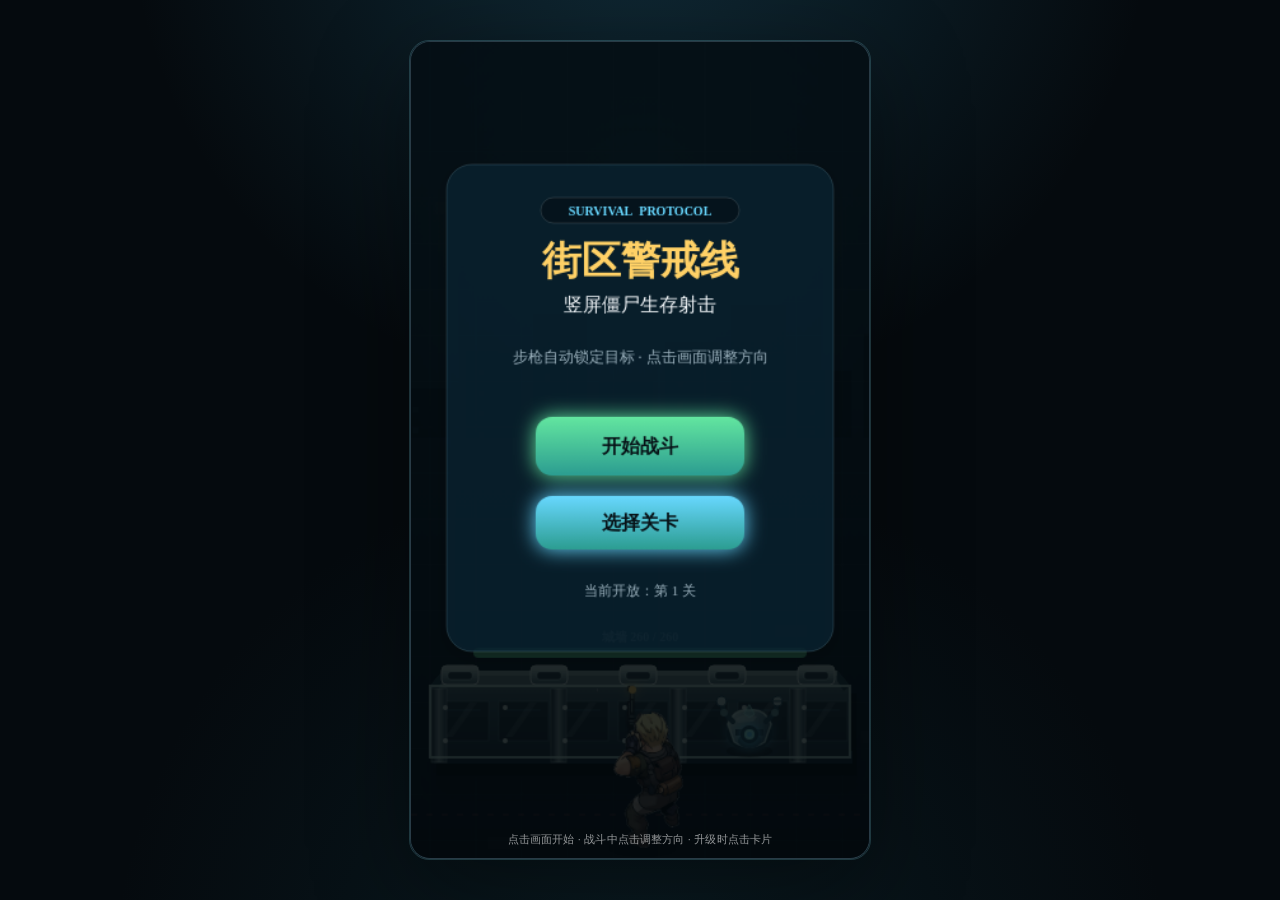
==== commit 0f932311: "将人物从 Canvas 绘制改为 PNG 分层精灵：接入 man.png 抠图裁切后的背影士兵，步枪独立挂载于左手并随瞄准旋转，枪口与弹道对齐；幻形右移避免与背包重叠；新增精灵加载回退与开局超时保护，" ====
--- a/index.html
+++ b/index.html
@@ -17,6 +17,7 @@
   <script src="src/state.js"></script>
   <script src="src/combat.js"></script>
   <script src="src/update.js"></script>
+  <script src="src/sprites.js"></script>
   <script src="src/render.js"></script>
   <script src="src/input.js"></script>
   <script src="src/main.js"></script>
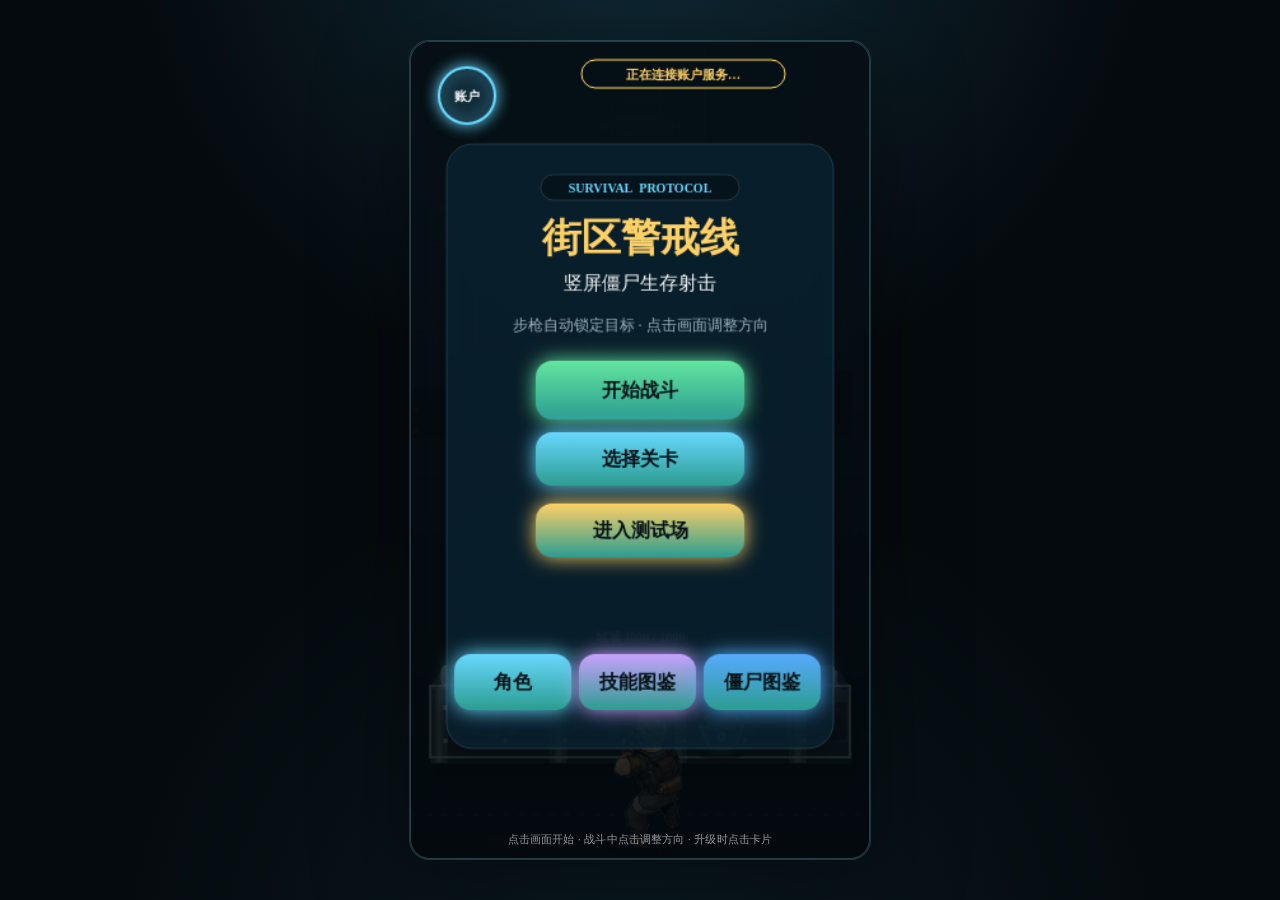
==== commit 2272b4fb: "2026年11月1日00点16分，完成技能等级机制及技能图纸的开发" ====
--- a/index.html
+++ b/index.html
@@ -7,12 +7,58 @@
   <link rel="stylesheet" href="styles/main.css" />
 </head>
 <body>
-  <main id="game-shell">
-    <canvas id="game" width="360" height="640" aria-label="街区警戒线游戏画面"></canvas>
-    <div id="start-hint">点击画面开始 · 战斗中点击调整方向 · 升级时点击卡片</div>
+  <main id="app-layout">
+    <section id="game-shell">
+      <canvas id="game" width="360" height="640" aria-label="街区警戒线游戏画面"></canvas>
+      <div id="start-hint">点击画面开始 · 战斗中点击调整方向 · 升级时点击卡片</div>
+    </section>
+    <aside id="test-controls" aria-label="测试场调试面板" hidden>
+      <button id="test-controls-tab" type="button">› 测试场工具</button>
+      <div id="test-controls-content">
+        <div class="test-controls-heading"><span>测试场调试工具</span><button id="test-controls-hide" type="button">收起</button></div>
+        <section class="test-control-group">
+          <h2>测试僵尸</h2>
+          <div class="test-enemy-rows" id="test-enemy-rows"></div>
+          <p class="test-enemy-current">当前：<span id="test-enemy-name">—</span></p>
+          <div class="test-control-row"><button id="test-spawn-one" type="button">生成 1 只</button><button id="test-spawn-wave" type="button">生成一波</button></div>
+          <div class="test-control-row"><button id="test-clear-enemies" type="button" class="danger">清空敌人</button><button id="test-restore" type="button" class="warning">恢复状态</button></div>
+        </section>
+        <section class="test-control-group">
+          <h2>核心技能</h2>
+          <div class="test-control-row"><button id="test-skill-prev" type="button">‹</button><span id="test-skill-name">—</span><button id="test-skill-next" type="button">›</button></div>
+          <button id="test-unlock-skill" type="button" class="wide purple">解锁所选技能</button>
+        </section>
+        <section class="test-control-group">
+          <h2>专属词条</h2>
+          <div class="test-control-row"><button id="test-trait-prev" type="button">‹</button><span id="test-trait-name">—</span><button id="test-trait-next" type="button">›</button></div>
+          <button id="test-apply-trait" type="button" class="wide purple">应用所选词条</button>
+        </section>
+        <div class="test-control-row test-control-actions"><button id="test-rifle-toggle" type="button" class="warning">关闭步枪</button><button id="test-clear-build" type="button" class="danger">清空构筑</button><button id="test-exit" type="button">退出测试场</button></div>
+        <p class="test-controls-hint">←/→ 僵尸 · [/] 技能 · ,/. 词条<br>1 生成单只 · 5 生成一波 · H 隐藏</p>
+      </div>
+    </aside>
   </main>
+  <div id="account-dialog" hidden>
+    <div class="account-dialog-card">
+      <h2 id="account-dialog-title">登录账户</h2>
+      <p id="account-dialog-note"></p>
+      <label class="account-dialog-row" id="account-dialog-user-row"><span>用户名</span><input id="account-dialog-user" type="text" maxlength="16" autocomplete="username" /></label>
+      <label class="account-dialog-row"><span>密码</span><input id="account-dialog-pass" type="password" maxlength="64" autocomplete="current-password" /></label>
+      <p id="account-dialog-error"></p>
+      <div class="account-dialog-actions">
+        <button id="account-dialog-cancel" type="button">取消</button>
+        <button id="account-dialog-submit" type="button" class="primary">确定</button>
+      </div>
+    </div>
+  </div>
   <!-- 使用有序的普通脚本，保持直接双击 index.html 也能运行。 -->
   <script src="src/config.js"></script>
+  <script src="src/attributes.js"></script>
+  <script src="src/equipment.js"></script>
+  <script src="src/wall.js"></script>
+  <script src="src/gems.js"></script>
+  <script src="src/skills.js"></script>
+  <script src="src/accounts.js"></script>
   <script src="src/utils.js"></script>
   <script src="src/state.js"></script>
   <script src="src/combat.js"></script>
